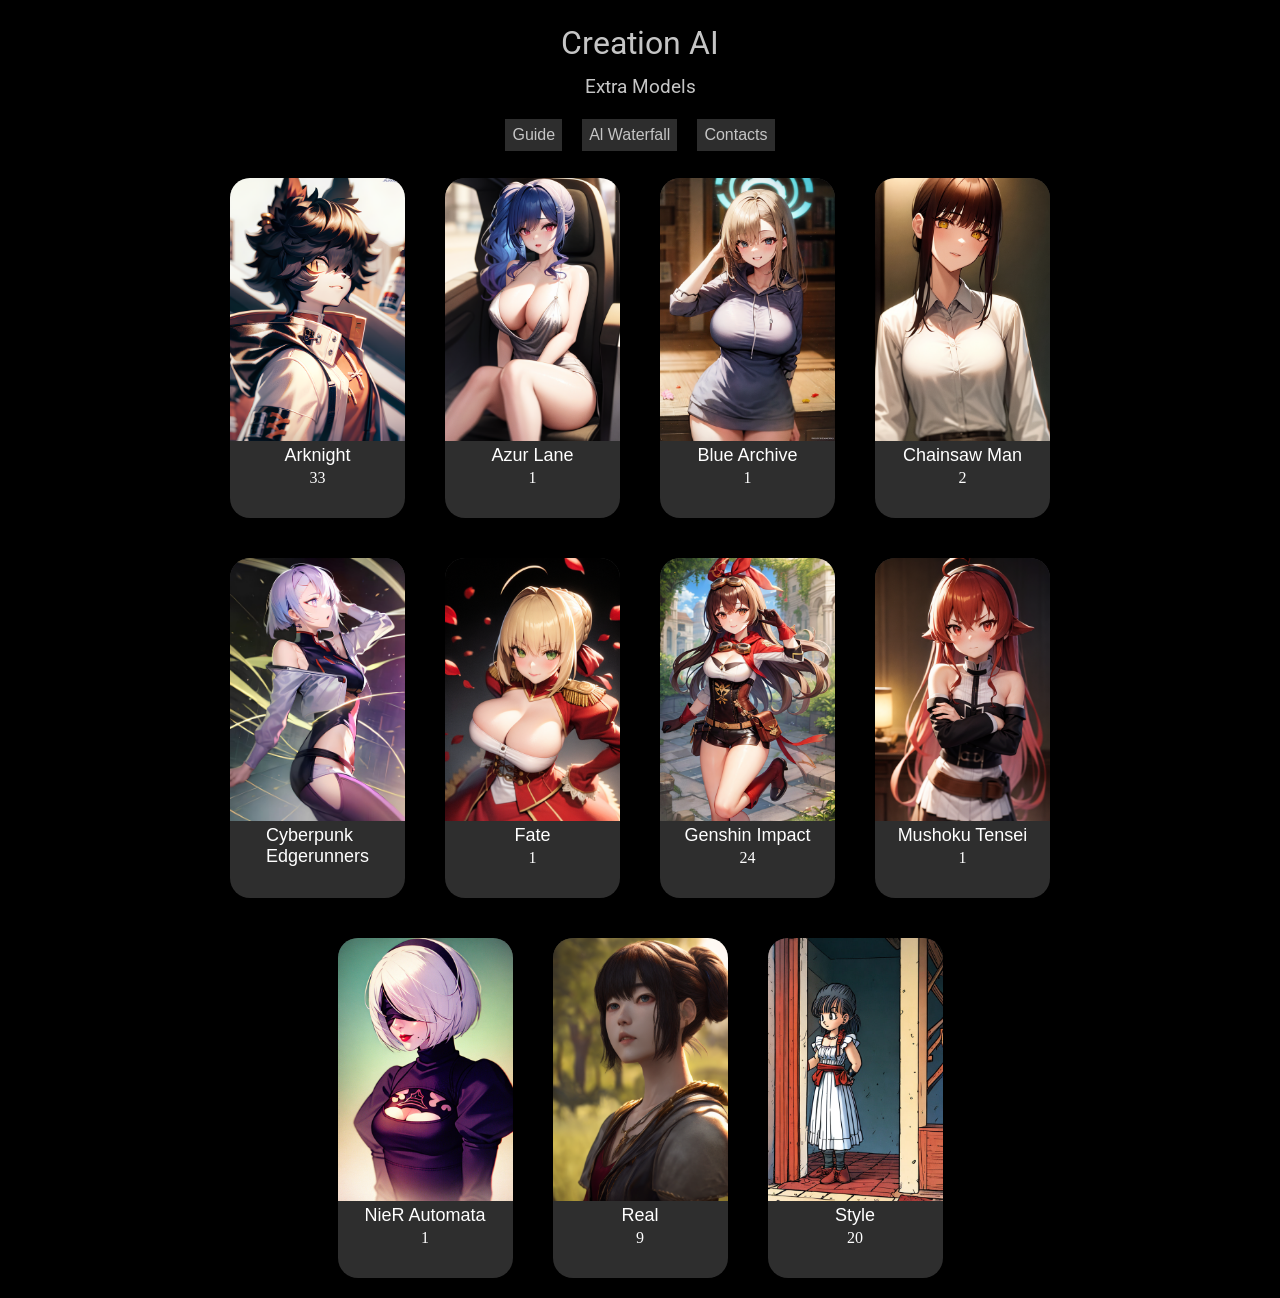
==== index.html @ b395733e "update" ====
<!DOCTYPE html>
<html lang="en">

<head>
    <meta charset="UTF-8">
    <meta http-equiv="X-UA-Compatible" content="IE=edge">
    <meta name="viewport" content="width=device-width, initial-scale=1.0">
    <title>Extra Models</title>
    <link rel="stylesheet" href="css/style.css">

</head>

<body id="start">
    <header>
        <h1>Creation AI</h1>
        <h3>Extra Models</h3>
    </header>
    <div class="nav_panel">
        <ul>
            <a href="res/guide.html">
                <li>Guide</li>
            </a>
            <a href="https://creation.pyhdxy.top">
                <li>Al Waterfall</li>
            </a>
            <a href="res/contacts.html">
                <li>Contacts</li>
            </a>
        </ul>
    </div>
    <div class="list_extm">
        <div class="nav">
            <a href="res/list/arknight.html">
                <div class="cont">
                    <img src="extra_models/aknight/aak/b2678ac86c7cdbcf35241e690c7d5a4e.png" alt="" class="img_relactive">
                    <div class="cont_text">
                        <h3>
                            Arknight
                        </h3>
                        <span>33</span>
                    </div>
                </div>
            </a>
            <a href="">
                <div class="cont">
                    <img src="extra_models/azur_lane/azur_lane/9b939d06eaa24e8157084ca954654f75.png" alt="" class="img_relactive">
                    <div class="cont_text">
                        <h3>
                            Azur Lane
                        </h3>
                        <span>1</span>
                    </div>
                </div>
            </a>
            <a href="">
                <div class="cont">
                    <img src="extra_models/blue_archive/asuna/e525a37a1216f3a45623cb27c8fc5134.png" alt="" class="img_relactive">
                    <div class="cont_text">
                        <h3>
                            Blue Archive
                        </h3>
                        <span>1</span>
                    </div>
                </div>
            </a>
            <a href="">
                <div class="cont">
                    <img src="extra_models/chainsaw_man/makima/cf1f91bec291cb7bf61ccc25fc155643.png" alt="" class="img_relactive">
                    <div class="cont_text">
                        <h3>
                            Chainsaw Man
                        </h3>
                        <span>2</span>
                    </div>
                </div>
            </a>
            <a href="">
                <div class="cont">
                    <img src="extra_models/cyberpunk_edgerunners/lucy/photo_2023-02-22_01-45-25.jpg" alt="" class="img_relactive">
                    <div class="cont_text">
                        <h3> Cyberpunk<br> Edgerunners
                        </h3>
                        <!-- <span>1</span> -->
                    </div>
                </div>
            </a>
            <a href="">
                <div class="cont">
                    <img src="extra_models/fate/nero_claudius/5ead1c22afac30a2dfa8d38cf4f4001f.png">
                    <div class="cont_text">
                        <h3>
                            Fate
                        </h3>
                        <span>1</span>
                    </div>
                </div>
            </a>
            <a href="">
                <div class="cont">
                    <img src="extra_models/genshin_impact/amber/6ecfe736942e8183620b27ea5eb0d785.png" alt="" class="img_relactive">
                    <div class="cont_text">
                        <h3>
                            Genshin Impact
                        </h3>
                        <span>24</span>
                    </div>
                </div>
            </a>
            <a href="">
                <div class="cont">
                    <img src="extra_models/musnoku_tensei/eris_greyrat/910a50238d414ce57001ffd31284c119.png" alt="" class="img_relactive">
                    <div class="cont_text">
                        <h3>
                            Mushoku Tensei
                        </h3>
                        <span>1</span>
                    </div>
                </div>
            </a>
            <a href="">
                <div class="cont">
                    <img src="extra_models/nier_automata/b2/69c3fe14b6fd4273cbb9e27be2ded3a8.png" alt="" class="img_relactive">
                    <div class="cont_text">
                        <h3>
                            NieR Automata
                        </h3>
                        <span>1</span>
                    </div>
                </div>
            </a>
            <a href="">
                <div class="cont">
                    <img src="extra_models/real/mio_kudo/ef2e0ad62bacce58bfb4c5e68f7a2bf6.png" alt="" class="img_relactive">
                    <div class="cont_text">
                        <h3>
                            Real
                        </h3>
                        <span>9</span>
                    </div>
                </div>
            </a>
            <a href="">
                <div class="cont">
                    <img src="extra_models/style/akira_toriyama/photo_2023-02-24_22-32-07.jpg" alt="" class="img_relactive">
                    <div class="cont_text">
                        <h3>
                            Style
                        </h3>
                        <span>20</span>
                    </div>
                </div>
            </a>
        </div>
    </div>
    <script src="js/script.js"></script>
    <script src="https://ajax.googleapis.com/ajax/libs/jquery/3.6.3/jquery.min.js"></script>
</body>

</html>
---- css/style.css ----
@import url('https://fonts.googleapis.com/css2?family=Patua+One&family=Roboto:ital,wght@0,100;0,300;0,400;0,500;0,700;0,900;1,100;1,300;1,400;1,500;1,700;1,900&display=swap');
* {
    padding: 0;
    margin: 0;
    box-sizing: border-box;
}

.iframe_conteyner {
    height: 0px;
    padding-bottom: 56.2%;
    position: relative;
}

.iframe_conteyner iframe {
    width: 100%;
    height: 100%;
    position: absolute;
}

body {
    background-color: black;
    overflow-x: hidden;
}

*::-webkit-scrollbar {
    width: 10px;
}

*::-webkit-scrollbar-thumb {
    background-color: rgb(197, 197, 197);
    /* цвет бегунка */
    border-radius: 10px;
    /* округлось бегунка */
    border: 3px solid rgba(98, 98, 98, 0.695);
    /* отступ вокруг бегунка */
}

#start {
    -webkit-animation-duration: 3s;
    animation-duration: 3s;
    -webkit-animation-fill-mode: both;
    animation-fill-mode: both;
    -webkit-animation-name: fadeIn;
    animation-name: fadeIn;
}

@keyframes fadeIn {
    0% {
        opacity: 0;
    }
    100% {
        opacity: 1;
    }
}

a {
    text-decoration: none;
    color: inherit
}

li {
    list-style-type: none;
}

header {
    padding: 17px 0 7px;
    display: flex;
    align-items: center;
    flex-direction: column;
}

header>h1,
header>h3 {
    font-family: 'Roboto', sans-serif;
    font-weight: 400;
    margin: 7px 0;
    color: rgb(197, 197, 197);
}

.nav_panel>ul {
    font-family: 'Roboto', sans-serif;
    font-weight: 500;
    max-width: 100%;
    flex-wrap: wrap;
    display: flex;
    justify-content: center;
    align-items: baseline;
}

.nav_panel>ul>a {
    font-family: Verdana, sans-serif;
    margin: 7px 10px;
    padding: 7px;
    background-color: rgba(54, 54, 54, 0.847);
    color: rgb(197, 197, 197);
    transition: .3s;
}

.nav_panel>ul>a:hover {
    background-color: rgb(197, 197, 197);
    color: rgba(54, 54, 54, 0.847);
}

.list_extm {
    display: flex;
    justify-content: center;
    flex-wrap: wrap;
    max-width: 1000px;
    padding: 0 10px;
    margin: 0 auto;
}

.nav {
    display: flex;
    flex-wrap: wrap;
    justify-content: center;
}

.cont {
    margin: 20px;
    min-height: 340px;
    max-width: 175px;
    background-color: rgb(46, 46, 46);
    border-radius: 20px;
    color: white;
    transition: .3s
}

.lists {
    display: flex;
    flex-direction: row;
    margin: 20px;
    width: 175px;
    background-color: rgb(46, 46, 46);
    color: white;
    border-radius: 20px;
    transition: .3s;
}

.lists:hover {
    transform: translate(-3px, -3px);
    box-shadow: 7px 7px 7px white;
    color: rgb(255, 255, 255);
}

.lists:active {
    transform: translate(-1px, -1px);
    box-shadow: 3px 3px 3px white;
    transition: .3s;
}

.img_lists {
    display: flex;
    flex-direction: column;
    align-items: center;
    max-width: 175px;
    margin-bottom: -5px;
}

.img_lists>h3 {
    padding: 20px 0;
}

.img_lists>img {
    z-index: 100;
    width: 100%;
    border-radius: 20px;
}

.cont:hover {
    transform: translate(-3px, -3px);
    box-shadow: 7px 7px 7px white;
    color: rgb(255, 255, 255);
}

.cont:active {
    transform: translate(-1px, -1px);
    box-shadow: 3px 3px 3px white;
    transition: .1s;
}

.cont>img {
    border-radius: 20px 20px 0 0;
    width: 100%;
}

.cont_text {
    display: flex;
    align-items: center;
    justify-content: space-between;
    flex-direction: column;
    padding: 0 0 7px;
}

.cont_text>h3 {
    font-family: Verdana, Geneva, Tahoma, sans-serif;
    font-weight: 500;
    font-size: 18px;
    margin-bottom: 3px;
    align-items: center;
}

.lists_text {
    display: flex;
    flex-direction: column;
    align-items: center;
    width: 100%;
    font-family: 'Roboto', sans-serif;
    font-weight: 400;
    font-size: 18px;
    margin: 10px 0;
}

.lists_text>h3 {
    margin: 10px 0;
}

.text_bio {
    max-height: 220px;
    max-width: 800px;
    margin: 0 10px 100px;
    padding: 0 10px 0 180px;
    overflow: scroll;
    overflow-x: hidden;
}

summary {
    cursor: pointer;
}

.text_bio>p {
    width: 100%;
}

details[close] {
    width: 175px;
}

details[close]>.text_bio {
    width: 175px;
}

details[open] {
    max-height: 325px;
    width: 100%;
    box-shadow: 7px 7px 7px white;
    color: rgb(255, 255, 255);
}

details[open]:hover {
    transform: translate(0px, 0px);
    box-shadow: 7px 7px 7px white;
    color: rgb(255, 255, 255);
}

details[open]>.lists_text {
    margin-top: -315px;
}

details[open]>.img_lists>img {
    border-radius: 20px 0 20px 0;
}

@media (max-width: 580px) {
    details[open]>.img_lists>img {
        border-radius: 20px;
    }
    details[open]>.lists_text {
        margin-top: 0px;
    }
    details[open] {
        max-height: 1195px;
        width: 100%;
        box-shadow: 7px 7px 7px white;
        color: rgb(255, 255, 255);
    }
    .lists {
        display: flex;
        flex-direction: column;
        width: 345px;
    }
    .img_lists {
        max-width: 175pc;
        margin-bottom: -5px;
    }
    .img_lists>img {
        width: 100%;
        border-radius: 20px;
    }
    .text_bio {
        max-height: 300px;
        margin-bottom: 10px;
        max-width: 175;
        margin: 0 10px 100px;
        padding: 0 10px 0;
        overflow: scroll;
        overflow-x: hidden;
    }
    .list_extm {
        display: flex;
        justify-content: center;
        flex-wrap: wrap;
        max-width: 1000px;
        padding: 0 10px;
    }
}

@media (max-width: 535px) {
    .text_bio {
        max-height: 365px;
        margin-bottom: 10px;
        max-width: 175;
        margin: 0 10px 100px;
        padding: 0 10px 0;
        overflow: scroll;
        overflow-x: hidden;
    }
}

@media (max-width: 455px) {
    .text_bio {
        max-height: 485px;
        margin-bottom: 10px;
        margin: 0 10px 100px;
        padding: 0 10px 0;
        overflow: scroll;
        overflow-x: hidden;
    }
}

@media (max-width: 395px) {
    .text_bio {
        max-height: 575px;
        margin-bottom: 10px;
        margin: 0 10px 100px;
        padding: 0 10px 0;
        overflow: scroll;
        overflow-x: hidden;
    }
}

@media (max-width: 290px) {
    .text_bio {
        max-height: 735px;
        margin-bottom: 10px;
        margin: 0 10px 100px;
        padding: 0 10px 0;
        overflow: scroll;
        overflow-x: hidden;
    }
}

@media (max-width: 580px) {
    .cont:active {
        transform: translate(0, 0);
        box-shadow: 7px 7px 7px white;
        transition: .3s;
    }
}


/* @media (max-width: 448px) {
    .cont {
        margin: 20px;
        min-height: 200px;
        max-width: 130px;
        background-color: rgb(86, 86, 86);
        border-radius: 20px;
        transition: .3s;
    }
} */

@media (max-width: 355px) {
    .cont:active {
        transform: translate(0, 0);
        box-shadow: none;
    }
}
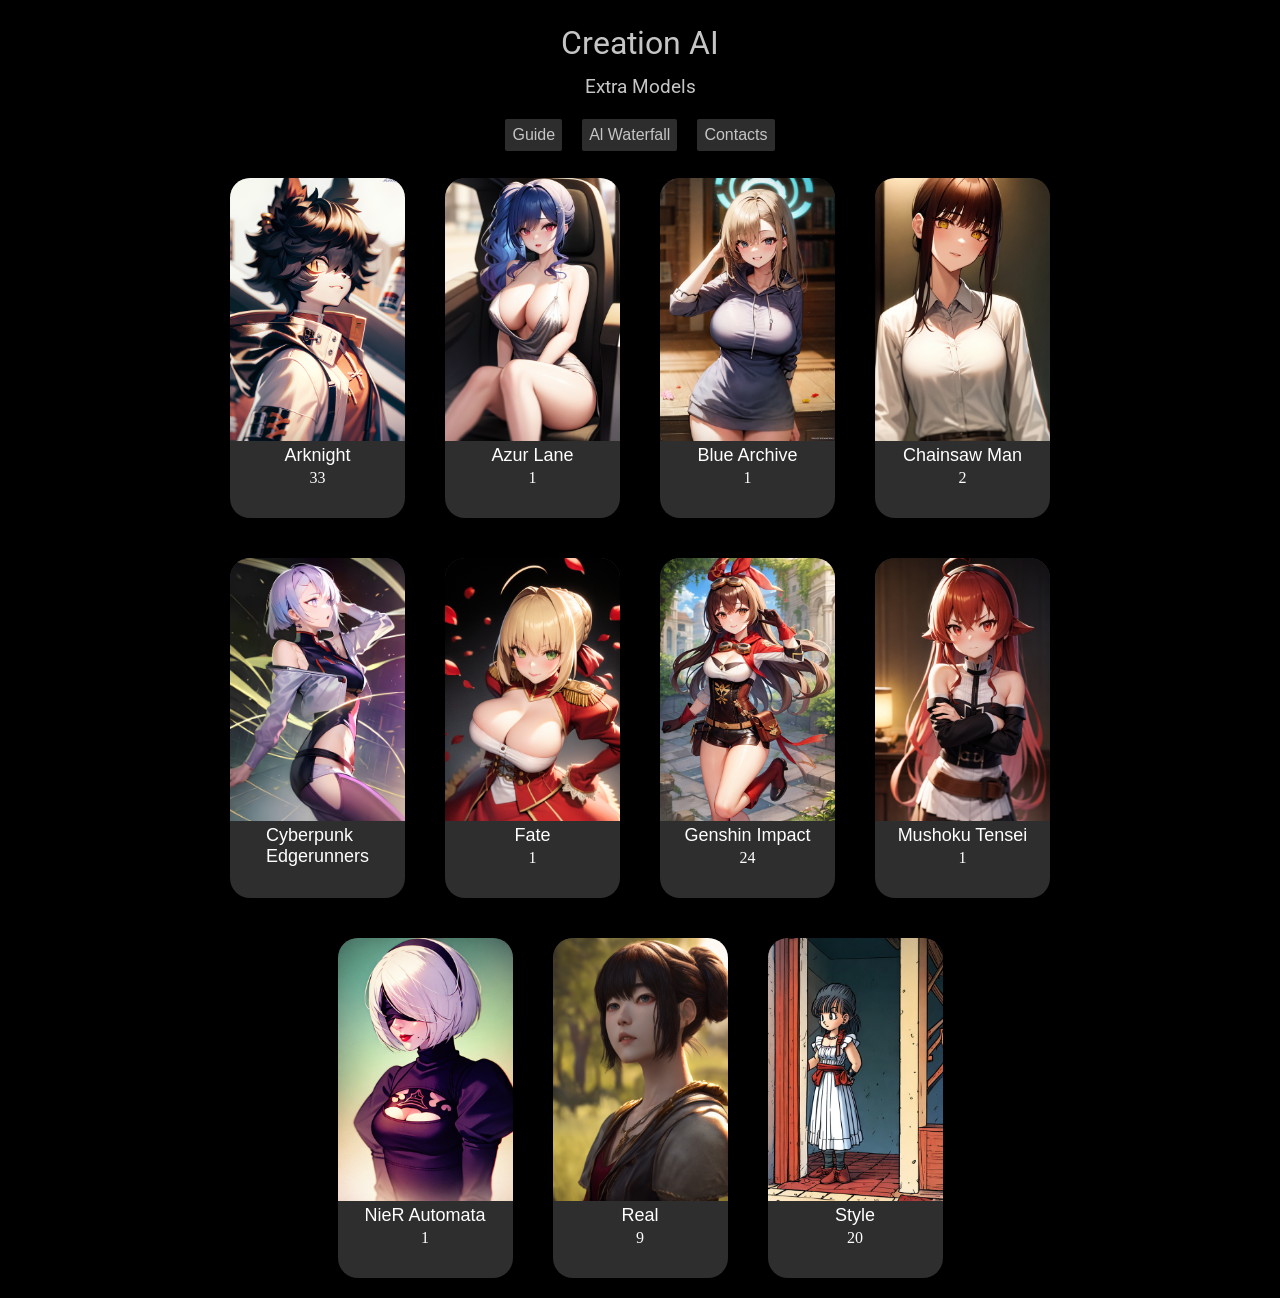
==== commit 7d368533: "fix fag" ====
--- a/index.html
+++ b/index.html
@@ -6,7 +6,10 @@
     <meta http-equiv="X-UA-Compatible" content="IE=edge">
     <meta name="viewport" content="width=device-width, initial-scale=1.0">
     <title>Extra Models</title>
+    <link rel="stylesheet" href="css/system.css">
     <link rel="stylesheet" href="css/style.css">
+    <link rel="stylesheet" href="css/mech_det.css">
+    <link rel="stylesheet" href="css/media.css">
 
 </head>
 
--- a/css/system.css
+++ b/css/system.css
@@ -0,0 +1,64 @@
+#start {
+    -webkit-animation-duration: 3s;
+    animation-duration: 3s;
+    -webkit-animation-fill-mode: both;
+    animation-fill-mode: both;
+    -webkit-animation-name: fadeIn;
+    animation-name: fadeIn;
+}
+
+@keyframes fadeIn {
+    0% {
+        opacity: 0;
+    }
+    100% {
+        opacity: 1;
+    }
+}
+
+*::-webkit-scrollbar {
+    width: 10px;
+}
+
+*::-webkit-scrollbar-thumb {
+    background-color: rgb(197, 197, 197);
+    /* цвет бегунка */
+    border-radius: 10px;
+    /* округлось бегунка */
+    border: 3px solid rgba(98, 98, 98, 0.695);
+    /* отступ вокруг бегунка */
+}
+
+.youtube {
+    background-position: center;
+    background-repeat: no-repeat;
+    position: relative;
+    display: block;
+    overflow: hidden;
+    transition: all 200ms ease-out;
+    cursor: pointer;
+    margin: 0 auto;
+}
+
+iframe {
+    margin: 0 auto;
+}
+
+.youtube .play {
+    background: url("[data-uri]") no-repeat center center;
+    background-size: 64px 64px;
+    position: absolute;
+    height: 100%;
+    width: 100%;
+    opacity: .8;
+    filter: alpha(opacity=80);
+    -webkit-transition: all 0.2s ease-out;
+    -moz-transition: all 0.2s ease-out;
+    -o-transition: all 0.2s ease-out;
+    transition: all 0.2s ease-out;
+}
+
+.youtube .play:hover {
+    opacity: 1;
+    filter: alpha(opacity=100);
+}
--- a/css/style.css
+++ b/css/style.css
@@ -5,6 +5,23 @@
     box-sizing: border-box;
 }
 
+.slides {
+    position: relative;
+}
+
+.slider {
+    z-index: 100;
+}
+
+.lists_slide {
+    display: none;
+}
+
+.block {
+    display: block;
+    object-fit: cover;
+}
+
 .iframe_conteyner {
     height: 0px;
     padding-bottom: 56.2%;
@@ -14,7 +31,6 @@
 .iframe_conteyner iframe {
     width: 100%;
     height: 100%;
-    position: absolute;
 }
 
 body {
@@ -22,37 +38,6 @@
     overflow-x: hidden;
 }
 
-*::-webkit-scrollbar {
-    width: 10px;
-}
-
-*::-webkit-scrollbar-thumb {
-    background-color: rgb(197, 197, 197);
-    /* цвет бегунка */
-    border-radius: 10px;
-    /* округлось бегунка */
-    border: 3px solid rgba(98, 98, 98, 0.695);
-    /* отступ вокруг бегунка */
-}
-
-#start {
-    -webkit-animation-duration: 3s;
-    animation-duration: 3s;
-    -webkit-animation-fill-mode: both;
-    animation-fill-mode: both;
-    -webkit-animation-name: fadeIn;
-    animation-name: fadeIn;
-}
-
-@keyframes fadeIn {
-    0% {
-        opacity: 0;
-    }
-    100% {
-        opacity: 1;
-    }
-}
-
 a {
     text-decoration: none;
     color: inherit
@@ -88,6 +73,7 @@
 }
 
 .nav_panel>ul>a {
+    border-radius: 2px;
     font-family: Verdana, sans-serif;
     margin: 7px 10px;
     padding: 7px;
@@ -103,8 +89,8 @@
 
 .list_extm {
     display: flex;
-    justify-content: center;
     flex-wrap: wrap;
+    justify-content: center;
     max-width: 1000px;
     padding: 0 10px;
     margin: 0 auto;
@@ -127,8 +113,6 @@
 }
 
 .lists {
-    display: flex;
-    flex-direction: row;
     margin: 20px;
     width: 175px;
     background-color: rgb(46, 46, 46);
@@ -137,16 +121,40 @@
     transition: .3s;
 }
 
+.exm_top_text {
+    align-items: center;
+    margin: 20px 0 7px;
+    display: flex;
+    justify-content: center;
+    color: rgb(197, 197, 197);
+    font-family: 'Roboto', sans-serif;
+    font-weight: 500;
+}
+
+.out {
+    cursor: pointer;
+    border-radius: 2px;
+    padding: 0px 10px 1px;
+    content: '<';
+    margin-top: -2px;
+    margin-right: 10px;
+    font-size: 30px;
+    align-items: baseline;
+    background-color: rgb(197, 197, 197);
+    color: rgba(54, 54, 54, 0.847);
+}
+
 .lists:hover {
     transform: translate(-3px, -3px);
     box-shadow: 7px 7px 7px white;
     color: rgb(255, 255, 255);
+    transition: .3s;
 }
 
 .lists:active {
     transform: translate(-1px, -1px);
     box-shadow: 3px 3px 3px white;
-    transition: .3s;
+    transition: .2s;
 }
 
 .img_lists {
@@ -158,10 +166,13 @@
 }
 
 .img_lists>h3 {
+    font-family: 'Roboto', sans-serif;
+    font-weight: 600;
+    font-size: 18px;
     padding: 20px 0;
 }
 
-.img_lists>img {
+.img_lists>.slider>.slides>img {
     z-index: 100;
     width: 100%;
     border-radius: 20px;
@@ -211,17 +222,48 @@
     margin: 10px 0;
 }
 
-.lists_text>h3 {
-    margin: 10px 0;
-}
-
 .text_bio {
-    max-height: 220px;
-    max-width: 800px;
-    margin: 0 10px 100px;
-    padding: 0 10px 0 180px;
+    max-height: 380px;
+    max-width: 900px;
+    margin: 10px 10px 100px;
+    padding: 5px 10px 0 250px;
     overflow: scroll;
     overflow-x: hidden;
+    animation: showDiv 1s forwards;
+}
+
+.text_bio>h3 {
+    display: flex;
+    justify-content: center;
+    margin: 0 0 5px 0;
+}
+
+.text_bio>i {
+    font-family: 'Roboto', sans-serif;
+    font-weight: 800;
+    font-size: 14px;
+    margin: 0 0 0 0;
+    line-height: 0.1;
+}
+
+.text_bio>i:before {
+    content: '❝';
+    padding: 0 10px 0 0;
+    font-size: 20px;
+}
+
+.text_bio>i::after {
+    content: '❞';
+    font-size: 20px;
+}
+
+.text_bio>p {
+    border-left: 2px solid rgb(255, 211, 35);
+    font-family: 'Roboto', sans-serif;
+    font-weight: 400;
+    font-size: 14px;
+    padding: 1px 0 1px 10px;
+    margin: 10px 0 0 0;
 }
 
 summary {
@@ -232,147 +274,27 @@
     width: 100%;
 }
 
-details[close] {
-    width: 175px;
-}
-
-details[close]>.text_bio {
-    width: 175px;
-}
-
-details[open] {
-    max-height: 325px;
-    width: 100%;
-    box-shadow: 7px 7px 7px white;
-    color: rgb(255, 255, 255);
-}
-
-details[open]:hover {
-    transform: translate(0px, 0px);
-    box-shadow: 7px 7px 7px white;
-    color: rgb(255, 255, 255);
-}
-
-details[open]>.lists_text {
-    margin-top: -315px;
-}
-
-details[open]>.img_lists>img {
-    border-radius: 20px 0 20px 0;
-}
-
-@media (max-width: 580px) {
-    details[open]>.img_lists>img {
-        border-radius: 20px;
-    }
-    details[open]>.lists_text {
-        margin-top: 0px;
-    }
-    details[open] {
-        max-height: 1195px;
-        width: 100%;
-        box-shadow: 7px 7px 7px white;
-        color: rgb(255, 255, 255);
-    }
-    .lists {
-        display: flex;
-        flex-direction: column;
-        width: 345px;
-    }
-    .img_lists {
-        max-width: 175pc;
-        margin-bottom: -5px;
-    }
-    .img_lists>img {
-        width: 100%;
-        border-radius: 20px;
-    }
-    .text_bio {
-        max-height: 300px;
-        margin-bottom: 10px;
-        max-width: 175;
-        margin: 0 10px 100px;
-        padding: 0 10px 0;
-        overflow: scroll;
-        overflow-x: hidden;
-    }
-    .list_extm {
-        display: flex;
-        justify-content: center;
-        flex-wrap: wrap;
-        max-width: 1000px;
-        padding: 0 10px;
-    }
-}
-
-@media (max-width: 535px) {
-    .text_bio {
-        max-height: 365px;
-        margin-bottom: 10px;
-        max-width: 175;
-        margin: 0 10px 100px;
-        padding: 0 10px 0;
-        overflow: scroll;
-        overflow-x: hidden;
-    }
-}
-
-@media (max-width: 455px) {
-    .text_bio {
-        max-height: 485px;
-        margin-bottom: 10px;
-        margin: 0 10px 100px;
-        padding: 0 10px 0;
-        overflow: scroll;
-        overflow-x: hidden;
-    }
-}
-
-@media (max-width: 395px) {
-    .text_bio {
-        max-height: 575px;
-        margin-bottom: 10px;
-        margin: 0 10px 100px;
-        padding: 0 10px 0;
-        overflow: scroll;
-        overflow-x: hidden;
-    }
-}
-
-@media (max-width: 290px) {
-    .text_bio {
-        max-height: 735px;
-        margin-bottom: 10px;
-        margin: 0 10px 100px;
-        padding: 0 10px 0;
-        overflow: scroll;
-        overflow-x: hidden;
-    }
-}
-
-@media (max-width: 580px) {
-    .cont:active {
-        transform: translate(0, 0);
-        box-shadow: 7px 7px 7px white;
-        transition: .3s;
-    }
-}
-
-
-/* @media (max-width: 448px) {
-    .cont {
-        margin: 20px;
-        min-height: 200px;
-        max-width: 130px;
-        background-color: rgb(86, 86, 86);
-        border-radius: 20px;
-        transition: .3s;
-    }
-} */
-
-@media (max-width: 355px) {
-    .cont:active {
-        transform: translate(0, 0);
-        box-shadow: none;
-    }
+.next {
+    display: none;
+    cursor: pointer;
+    border-radius: 6px;
+    align-items: center;
+    border: none;
+    padding: 15px 0px 13px;
+    width: 25px;
+    background-color: rgba(255, 255, 255, 0.762);
+    position: absolute;
+    top: 50%;
+    right: -2px;
+    transform: translate(-50%, -50%);
+    transition: .2s;
+    opacity: .3;
+}
+
+.next:hover {
+    opacity: 1;
+}
+
+.next:active {
+    right: -10px;
 }
--- a/css/mech_det.css
+++ b/css/mech_det.css
@@ -0,0 +1,57 @@
+details[close] {
+    width: 175px;
+}
+
+details[open]>.img_lists>.slider>.slides>.next {
+    display: block;
+}
+
+details[open]>.lists_text>.iframe_conteyner {
+    display: block;
+}
+
+details[close]>.lists_text>.iframe_conteyner {
+    display: none;
+}
+
+details[close]>.text_bio {
+    width: 175px;
+}
+
+details {
+    transition: 0s;
+}
+
+details[open] {
+    max-height: 435px;
+    width: 100%;
+    box-shadow: 7px 7px 7px white;
+    color: rgb(255, 255, 255);
+    transition: .3ss;
+}
+
+details[open]:hover {
+    transform: translate(0px, 0px);
+    box-shadow: 7px 7px 7px white;
+    color: rgb(255, 255, 255);
+}
+
+details[open]>.lists_text {
+    margin-top: -415px;
+}
+
+details[close]>.lists {
+    transition: 0s;
+}
+
+details[open]>.img_lists>.slider>.slides>img {
+    border-radius: 20px 0 20px 0;
+}
+
+details[open]>.img_lists {
+    max-width: 250px;
+}
+
+details[open]>.text_bio {
+    max-height: 355px;
+}
--- a/css/media.css
+++ b/css/media.css
@@ -0,0 +1,120 @@
+@media (max-width: 580px) {
+    .cont:active {
+        transform: translate(0, 0);
+        box-shadow: 7px 7px 7px white;
+        transition: .3s;
+    }
+    details[open]>.img_lists>.slider>.slides>img {
+        border-radius: 20px;
+    }
+    .lists_text>h3 {
+        margin: 5px 0;
+    }
+    details[open]>.lists_text {
+        margin-top: 0px;
+    }
+    details[open] {
+        max-height: 1195px;
+        width: 100%;
+        box-shadow: 7px 7px 7px white;
+        color: rgb(255, 255, 255);
+    }
+    .lists {
+        display: flex;
+        flex-direction: column;
+        width: 175px;
+    }
+    details[open]>.img_lists {
+        max-width: 225pc;
+        margin-bottom: -5px;
+    }
+    details[close]>.img_lists {
+        max-width: 175px;
+        margin-bottom: -5px;
+    }
+    .img_lists>.slider>.slides>img {
+        width: 100%;
+        border-radius: 20px;
+    }
+    .text_bio {
+        max-height: 345px;
+        margin-bottom: 10px;
+        max-width: 175;
+        margin: 0 10px 100px;
+        padding: 0 10px 0;
+        overflow: scroll;
+        overflow-x: hidden;
+    }
+    .list_extm {
+        display: flex;
+        justify-content: space-around;
+        flex-wrap: wrap;
+        max-width: 1000px;
+        padding: 0 10px;
+    }
+}
+
+@media (max-width: 540px) {
+    .text_bio {
+        max-height: 410px;
+        margin-bottom: 10px;
+        max-width: 175;
+        margin: 0 10px 100px;
+        padding: 0 10px 0;
+        overflow: scroll;
+        overflow-x: hidden;
+    }
+    .lists:hover {
+        transform: none;
+        box-shadow: none;
+        color: rgb(255, 255, 255);
+    }
+}
+
+@media (max-width: 455px) {
+    .text_bio {
+        max-height: 485px;
+        margin-bottom: 10px;
+        margin: 0 10px 20px;
+        padding: 0 10px 0;
+        overflow: scroll;
+        overflow-x: hidden;
+    }
+    .lists_text>h3 {
+        display: none;
+    }
+}
+
+@media (max-width: 395px) {
+    .text_bio>i {
+        font-family: 'Roboto', sans-serif;
+        font-weight: 800;
+        font-size: 12px;
+    }
+    .text_bio {
+        max-height: 575px;
+        margin-bottom: 10px;
+        margin: 0 10px 20px;
+        padding: 0 10px 0;
+        overflow: scroll;
+        overflow-x: hidden;
+    }
+}
+
+@media (max-width: 290px) {
+    .text_bio {
+        max-height: 735px;
+        margin-bottom: 10px;
+        margin: 0 10px 20px;
+        padding: 0 10px 0;
+        overflow: scroll;
+        overflow-x: hidden;
+    }
+}
+
+@media (max-width: 355px) {
+    .cont:active {
+        transform: translate(0, 0);
+        box-shadow: none;
+    }
+}
